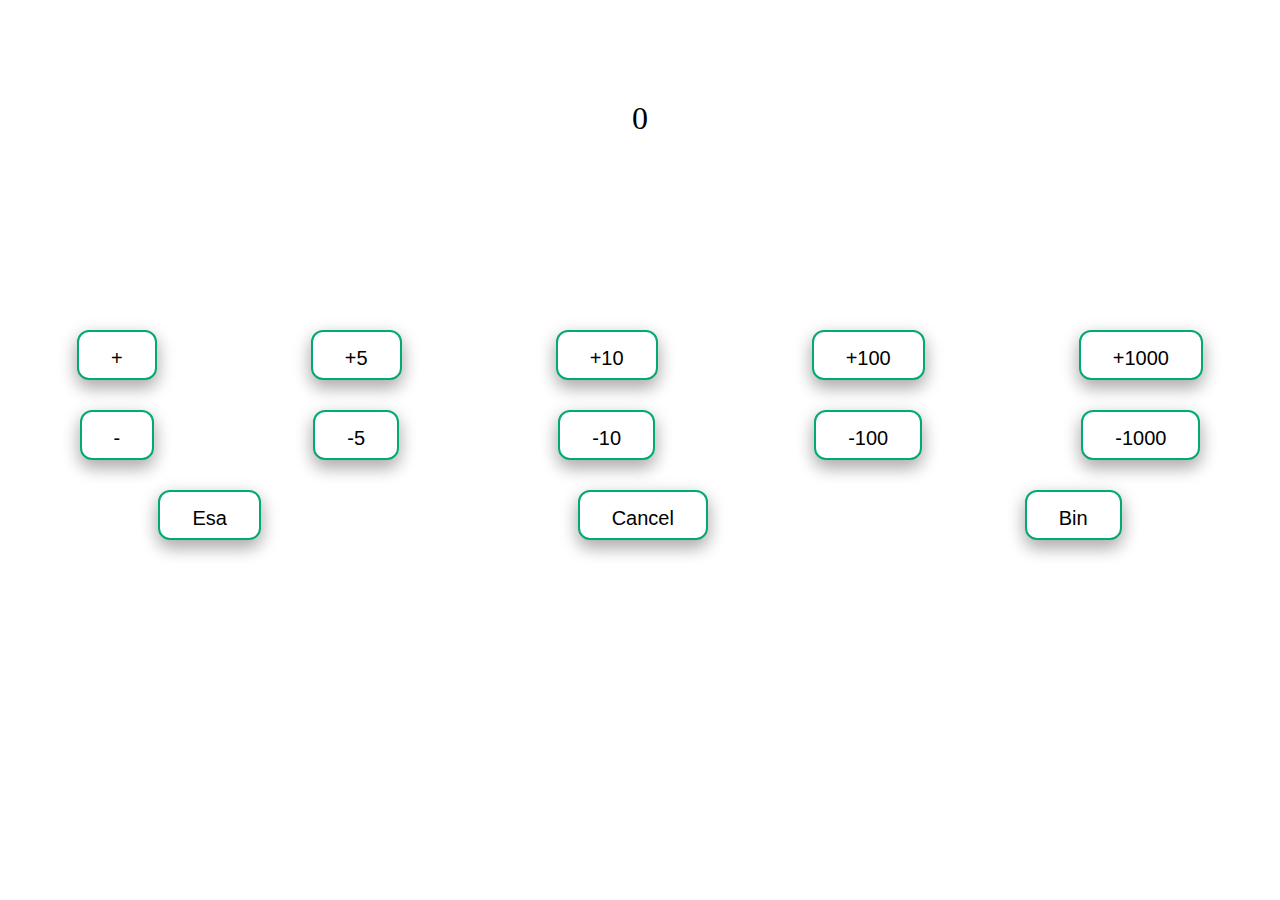
==== index.html @ 09c7a2e9 "Add files via upload" ====
<!DOCTYPE html>
<html lang="en">
    <head>
        <meta charset="UTF-8"/>
        <link rel="stylesheet" href="style.css"/>
        <title>Il mio contatore</title>
    </head>
    <body>
        
        <div id="display" >0</div>
        <div class="operation">
            <div class="add">
                <button class='btn' data-action="sum" data-value="1">+</button>
                <button class='btn' data-action="sum" data-value="5">+5</button>
                <button class='btn' data-action="sum" data-value="10">+10</button>
                <button class='btn' data-action="sum" data-value="100">+100</button>
                <button class='btn' data-action="sum" data-value="1000">+1000</button></div>
            <div class="sub">
                <button class='btn' data-action="minus" data-value="1">-</button>
                <button class='btn' data-action="minus" data-value="5">-5</button>
                <button class='btn' data-action="minus" data-value="10">-10</button>
                <button class='btn' data-action="minus" data-value="100">-100</button>
                <button class='btn' data-action="minus" data-value="1000">-1000</button></div>
            <div>
                <button id="esa">Esa</button>
                <button id="cancel">Cancel</button>
                <button id="bin">Bin</button></div> </div>
<script>
let counter = 0 ;
const display= document.getElementById('display');
const buttonsDisabled= document.querySelectorAll('.add button', '.sub button');
function load(value, action) {
if(action === 'sum') {
    counter+= value;
    } else if( action==='minus') {
        counter-= value;}
        display.textContent= counter;
}  
document.querySelectorAll('button').forEach(button => {
    button.addEventListener('click', function() {
        const value = parseInt(this.getAttribute('data-value'));
        const action = this.getAttribute('data-action');
        load(value, action);
    });
});
document.getElementById('esa').addEventListener('click', Esa);
document.getElementById('bin').addEventListener('click', Bin);

function Esa () {
    display.textContent= counter.toString(16)
    Disable();
}
function Bin () {
    display.textContent= counter.toString(2)
    Disable();
}
function cancel () {
    counter = 0
    display.textContent = counter;
    enableAllButtons();
}
document.getElementById('cancel').addEventListener('click', cancel);
function Disable() {
    let buttons = document.querySelectorAll('.btn');
    buttons.forEach(button => {
         if (button.id !== 'cancel') {
            button.disabled = true;
        }
    });
}
function enableAllButtons() {
    let buttons = document.querySelectorAll('.btn');
    buttons.forEach(button => {
        button.disabled = false;
    });
}
   
                

           
            
            
            


         



         











        </script>
    </body>
</html>
---- style.css ----
* {
    margin: 0;
    padding: 0;
    box-sizing: border-box;
  }
#display {
  display: flex;
  justify-content: center;
  text-align: center;
  margin-top: 100px;
  font-size: xx-large;
  height: 100px;
}
.operation{
  display: flex;
  flex-direction: column;
  margin-top: 100px ;
 }
div {
  width:100%;
  height:50px ;
  margin-top: 30px;
  display: flex;
  justify-content:space-around;

}
button {
   background-color: white; 
  border: 2px solid #04AA6D;
  color: black;
  padding: 15px 32px;
  text-align: center;
  text-decoration: none;
  display: inline-block;
  font-size: 20px;
  border-radius: 12px;
  transition-duration: 0.4s;
  box-shadow: 0 8px 16px 0 rgba(0,0,0,0.2), 0 6px 20px 0 rgba(0,0,0,0.19);
}
button:hover {
  background-color: #04AA6D;
  color: white;
}
.btn:disabled {
  background-color: #c0c0c0;
  color: #6c757d;
  cursor: not-allowed;
}
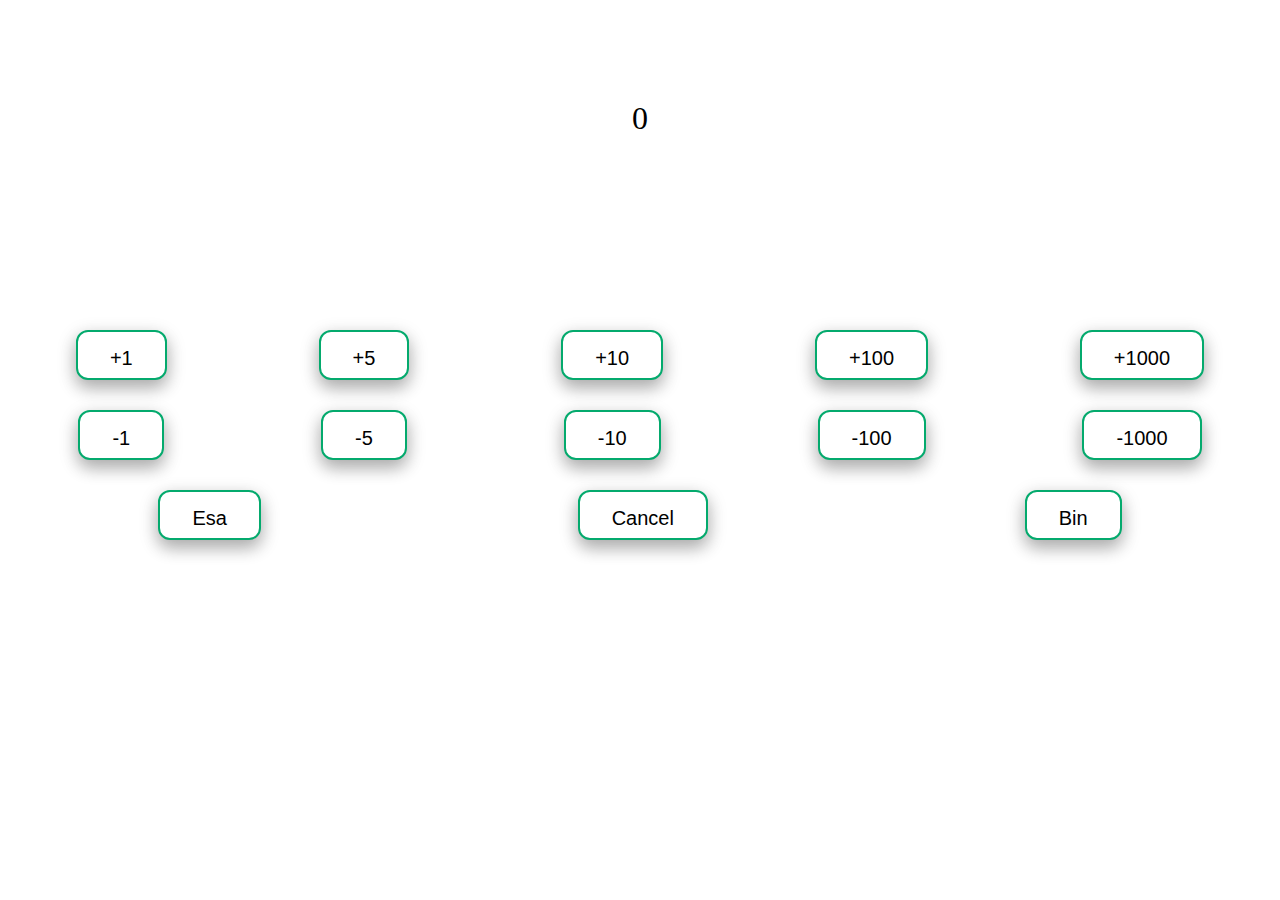
==== commit 62d5d97a: "Add files via upload" ====
--- a/index.html
+++ b/index.html
@@ -1,104 +1,101 @@
 <!DOCTYPE html>
 <html lang="en">
-    <head>
-        <meta charset="UTF-8"/>
-        <link rel="stylesheet" href="style.css"/>
-        <title>Il mio contatore</title>
-    </head>
-    <body>
-        
-        <div id="display" >0</div>
-        <div class="operation">
-            <div class="add">
-                <button class='btn' data-action="sum" data-value="1">+</button>
-                <button class='btn' data-action="sum" data-value="5">+5</button>
-                <button class='btn' data-action="sum" data-value="10">+10</button>
-                <button class='btn' data-action="sum" data-value="100">+100</button>
-                <button class='btn' data-action="sum" data-value="1000">+1000</button></div>
-            <div class="sub">
-                <button class='btn' data-action="minus" data-value="1">-</button>
-                <button class='btn' data-action="minus" data-value="5">-5</button>
-                <button class='btn' data-action="minus" data-value="10">-10</button>
-                <button class='btn' data-action="minus" data-value="100">-100</button>
-                <button class='btn' data-action="minus" data-value="1000">-1000</button></div>
-            <div>
-                <button id="esa">Esa</button>
-                <button id="cancel">Cancel</button>
-                <button id="bin">Bin</button></div> </div>
-<script>
-let counter = 0 ;
-const display= document.getElementById('display');
-const buttonsDisabled= document.querySelectorAll('.add button', '.sub button');
-function load(value, action) {
-if(action === 'sum') {
-    counter+= value;
-    } else if( action==='minus') {
-        counter-= value;}
-        display.textContent= counter;
-}  
-document.querySelectorAll('button').forEach(button => {
-    button.addEventListener('click', function() {
-        const value = parseInt(this.getAttribute('data-value'));
-        const action = this.getAttribute('data-action');
-        load(value, action);
-    });
-});
-document.getElementById('esa').addEventListener('click', Esa);
-document.getElementById('bin').addEventListener('click', Bin);
+<head>
+    <meta charset="UTF-8"/>
+    <link rel="stylesheet" href="style.css"/>
+    <title>Il mio contatore</title>
+</head>
+<body>
+    <script>
+        let counter = 0;
+        const display = document.createElement('div');
+        display.id = 'display';
+        display.textContent = '0';
+        document.body.appendChild(display);
+        const operationDiv = document.createElement('div');
+        operationDiv.className = 'operation';
+        document.body.appendChild(operationDiv);
 
-function Esa () {
-    display.textContent= counter.toString(16)
-    Disable();
-}
-function Bin () {
-    display.textContent= counter.toString(2)
-    Disable();
-}
-function cancel () {
-    counter = 0
-    display.textContent = counter;
-    enableAllButtons();
-}
-document.getElementById('cancel').addEventListener('click', cancel);
-function Disable() {
-    let buttons = document.querySelectorAll('.btn');
-    buttons.forEach(button => {
-         if (button.id !== 'cancel') {
-            button.disabled = true;
+        function createButton(className, text, action, value, id = '') {
+            const button = document.createElement('button');
+            button.className = 'btn ' + className;
+            button.textContent = text;
+            button.setAttribute('data-action', action);
+            button.setAttribute('data-value', value);
+            if (id) button.id = id;
+            return button;
         }
-    });
-}
-function enableAllButtons() {
-    let buttons = document.querySelectorAll('.btn');
-    buttons.forEach(button => {
-        button.disabled = false;
-    });
-}
-   
-                
 
-           
-            
-            
-            
+        const addDiv = document.createElement('div');
+        addDiv.className = 'add';
+        addDiv.appendChild(createButton('add', '+1', 'sum', '1'));
+        addDiv.appendChild(createButton('add', '+5', 'sum', '5'));
+        addDiv.appendChild(createButton('add', '+10', 'sum', '10'));
+        addDiv.appendChild(createButton('add', '+100', 'sum', '100'));
+        addDiv.appendChild(createButton('add', '+1000', 'sum', '1000'));
+        operationDiv.appendChild(addDiv);
 
+        const subDiv = document.createElement('div');
+        subDiv.className = 'sub';
+        subDiv.appendChild(createButton('sub', '-1', 'minus', '1'));
+        subDiv.appendChild(createButton('sub', '-5', 'minus', '5'));
+        subDiv.appendChild(createButton('sub', '-10', 'minus', '10'));
+        subDiv.appendChild(createButton('sub', '-100', 'minus', '100'));
+        subDiv.appendChild(createButton('sub', '-1000', 'minus', '1000'));
+        operationDiv.appendChild(subDiv);
 
-         
+        const otherDiv = document.createElement('div');
+        otherDiv.appendChild(createButton('other', 'Esa', 'esa', '', 'esa'));
+        otherDiv.appendChild(createButton('other', 'Cancel', 'cancel', '', 'cancel'));
+        otherDiv.appendChild(createButton('other', 'Bin', 'bin', '', 'bin'));
+        operationDiv.appendChild(otherDiv);
 
+        function load(value, action) {
+            if (action === 'sum') {
+                counter += value;
+            } else if (action === 'minus') {
+                counter -= value;
+            }
+            display.textContent = counter;
+        }
 
+        document.querySelectorAll('.btn').forEach(button => {
+            button.addEventListener('click', function() {
+                const value = parseInt(this.getAttribute('data-value'));
+                const action = this.getAttribute('data-action');
+                if (action === 'esa') {
+                    display.textContent = counter.toString(16);
+                    disableButtons();
+                } else if (action === 'bin') {
+                    display.textContent = counter.toString(2);
+                    disableButtons();
+                } else if (action === 'cancel') {
+                    cancel();
+                } else {
+                    load(value, action);
+                }
+            });
+        });
 
-         
+        function cancel() {
+            counter = 0;
+            display.textContent = counter;
+            enableAllButtons();
+        }
 
+        function disableButtons() {
+            document.querySelectorAll('.btn').forEach(button => {
+                if (button.id !== 'cancel') {
+                    button.disabled = true;
+                }
+            });
+        }
 
-
-
-
-
-
-
-
-
-
-        </script>
-    </body>
-</html>+        function enableAllButtons() {
+            document.querySelectorAll('.btn').forEach(button => {
+                button.disabled = false;
+            });
+        }
+    </script>
+</body>
+</html>
